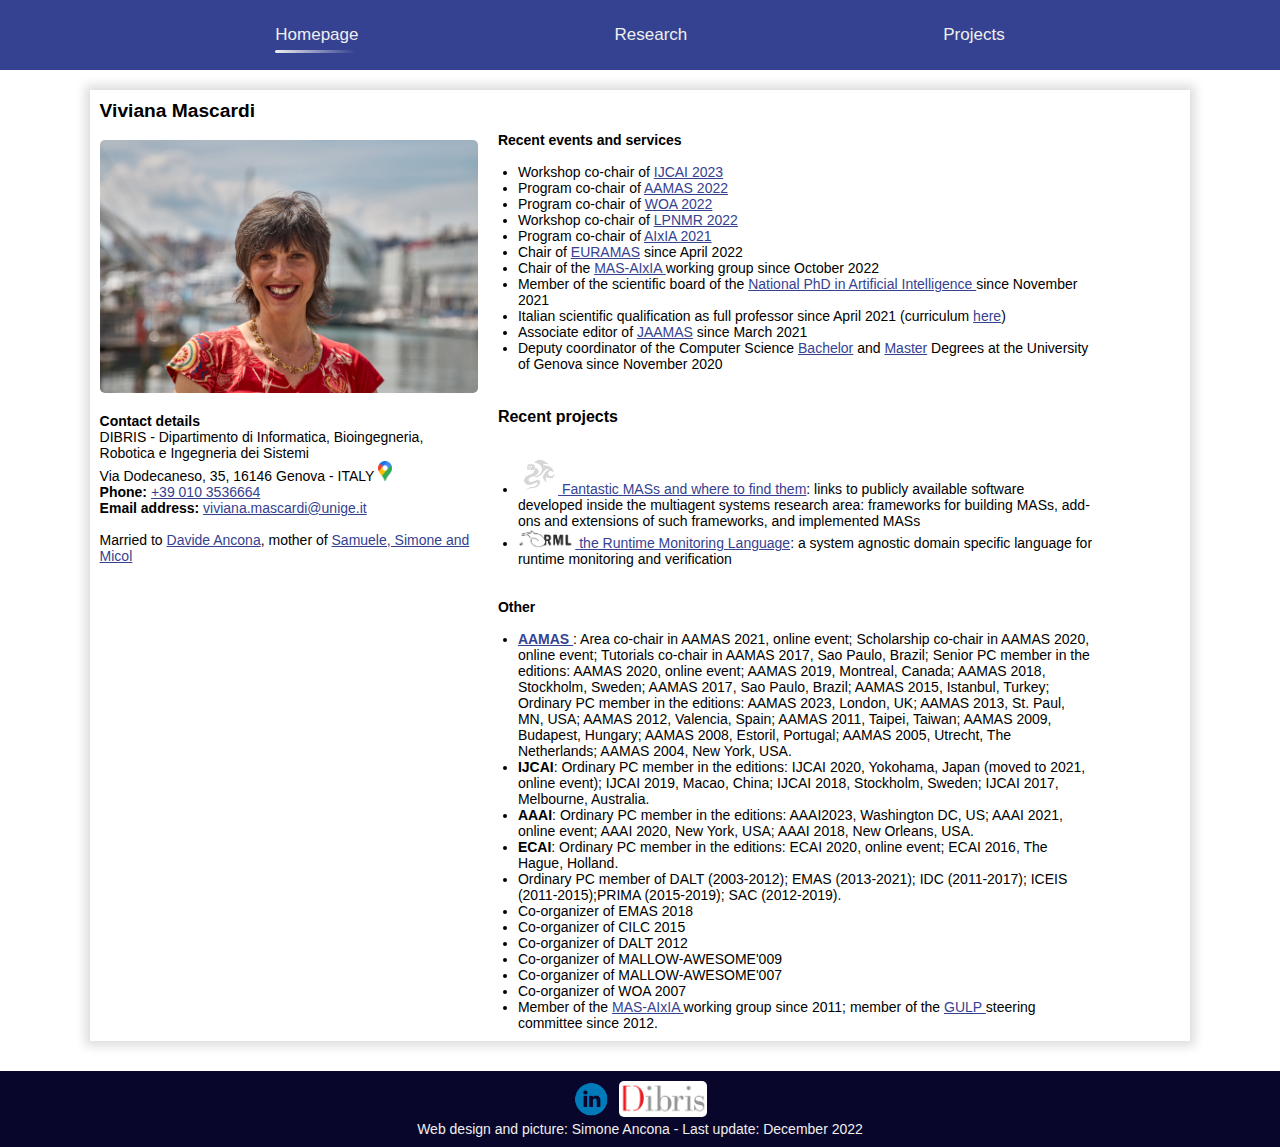
==== index.html @ 8de4ea72 "Update index.html" ====
<!DOCTYPE html>
<html lang="en">
<head>
    <meta charset="UTF-8">
    <meta http-equiv="X-UA-Compatible" content="IE=edge">
    <meta name="viewport" content="width=device-width, initial-scale=1.0">
    <title>Viviana Mascardi - Home</title>
    <link rel="stylesheet" href="stile/stile.css">
</head>
<body>
    <nav>
        <a href="index.html" class="active">Homepage</a>
        <!-- <a href="bio.html">Biography</a> -->
        <a href="pag/research.html">Research</a>
        <a href="pag/projects.html">Projects</a>
    </nav>
    <main>
       
        <div id="contatto">
            <h1>Viviana Mascardi</h1>
	    <br> 
		<img src="./Icons/FOTO-SIMONE-PORTO-ANTICO-AAMAS.jpg" width="100%">
            
            <p><br>
                <strong>Contact details</strong>
                <br>
                DIBRIS - Dipartimento di Informatica, Bioingegneria, Robotica e Ingegneria dei Sistemi
                <br>
                Via Dodecaneso, 35, 16146 Genova - ITALY <a href="https://goo.gl/maps/L7vrRXA2cBVXSEe76">
                    <img src="img/gmaps (Small).png" height="20px">
                </a>
                <br>
                <strong>Phone: </strong><a href="tel:+390103536664">+39 010 3536664</a>
                <br>
                <strong>Email address: </strong><a href="mailto:viviana.mascardi@unige.it">viviana.mascardi@unige.it</a>
          <br><br>
            Married to <a href="https://person.dibris.unige.it/ancona-davide/">Davide Ancona</a>, mother of <a href="./pag/kids.html">Samuele, Simone and Micol</a></p>
        </div>
            
        <div id="contenuto">
		<p>
			<br><br>
		    	<strong>Recent events and services</strong>
            		<br><br>
            		<ul>
                              <li> Workshop co-chair of <a href="https://ijcai-23.org/">IJCAI 2023</a>
                		<li> Program co-chair of <a href="https://aamas2022-conference.auckland.ac.nz/">AAMAS 2022</a>
				<li> Program co-chair of <a href="https://sites.google.com/view/woa2022/home-page">WOA 2022</a>
				<li> Workshop co-chair of <a href="https://sites.google.com/view/lpnmr2022">LPNMR 2022</a>
				<li> Program co-chair of <a href="https://aixia2021.disco.unimib.it/">AIxIA 2021</a>
				<li> Chair of <a href="https://euramas.org/">EURAMAS</a> since April 2022 
                              <li> Chair of  the 
			    <a href="https://aixia.it/en/gruppi/sistemi-ad-agenti-e-multiagente-mas-aixia/"> MAS-AIxIA </a> working group since October 2022
				<li> Member of the scientific board of the <a href="https://phd.uniroma1.it/web/NATIONAL-PHD-IN-ARTIFICIAL-INTELLIGENCE_nD3764_EN.aspx">National PhD in Artificial Intelligence </a> since November 2021  	
				<li> Italian scientific qualification as full professor since April 2021 (curriculum <a href="./Documents/curriculumVitaeVivianaMascardiABILITAZIONE2020-DEF.pdf">here</a>)
				<li> Associate editor of <a href="https://www.springer.com/journal/10458">JAAMAS</a> since March 2021
			        <li> Deputy coordinator of the Computer Science <a href="https://corsi.unige.it/8759">Bachelor</a> and <a href="https://courses.unige.it/10852">Master</a> Degrees at the University of Genova since November 2020 
		</ul>  </p>


<br><br>
		    	<strong>Recent projects</strong>
            		<p><br><br>
            		<ul>
                              <li> <a href="https://mas-unige.github.io/fantastic_mass/"> <img src="/Icons/logo3.png" width="7%"> 
			Fantastic MASs and where to find them</a>: links to publicly available software developed inside the multiagent systems research area: 
			frameworks for building MASs, add-ons and extensions of such frameworks, and implemented MASs<br>
                <li>  <a href="https://rmlatdibris.github.io/"><img src="/Icons/logoBWsmall.png" width="10%">
the Runtime Monitoring Language</a>: a system agnostic domain specific language for runtime monitoring and verification  
<br>
		    </ul>  
		</p>
	    <p>
		<br><br>
	<strong>Other</strong>
            <br><br>
            <ul>
		    <li> <strong> <a href="https://www.ifaamas.org/previousaamas.html"> AAMAS </a></strong>:
			Area co-chair in AAMAS 2021, online event; Scholarship co-chair in AAMAS 2020, online event; Tutorials co-chair in AAMAS 2017, Sao Paulo, Brazil;
			Senior PC member in the editions: AAMAS 2020, online event; AAMAS 2019, Montreal, Canada; AAMAS 2018, Stockholm, Sweden; AAMAS 2017, Sao Paulo, Brazil; AAMAS 2015, Istanbul, Turkey; 
			Ordinary PC member in the editions: AAMAS 2023, London, UK; AAMAS 2013, St. Paul, MN, USA; AAMAS 2012, Valencia, Spain; AAMAS 2011, Taipei, Taiwan; AAMAS 2009, Budapest, Hungary; AAMAS 2008, Estoril, Portugal; AAMAS 2005, Utrecht, The Netherlands; AAMAS 2004, New York, USA.
		    <li> <strong>IJCAI</strong>: Ordinary PC member in the editions: IJCAI 2020, Yokohama, Japan (moved to 2021, online event); IJCAI 2019, Macao, China; IJCAI 2018, Stockholm, Sweden; IJCAI 2017, Melbourne, Australia.
		    <li> <strong>AAAI</strong>: Ordinary PC member in the editions: AAAI2023, Washington DC, US; AAAI 2021, online event; AAAI 2020, New York, USA; AAAI 2018, New Orleans, USA.	    
                    <li> <strong>ECAI</strong>: Ordinary PC member in the editions: ECAI 2020, online event; ECAI 2016, The Hague, Holland.
                    <li> Ordinary PC member of DALT (2003-2012); EMAS (2013-2021); IDC (2011-2017); ICEIS (2011-2015);PRIMA (2015-2019);  SAC (2012-2019).
	            <li> Co-organizer of EMAS 2018
		    <li> Co-organizer of CILC 2015
                    <li> Co-organizer of DALT 2012
		    <li> Co-organizer of MALLOW-AWESOME'009
                    <li> Co-organizer  of MALLOW-AWESOME'007
                    <li> Co-organizer of WOA 2007
		    <li> Member of the 
			    <a href="https://aixia.it/en/gruppi/sistemi-ad-agenti-e-multiagente-mas-aixia/"> MAS-AIxIA </a> working group since 2011; 
			    member of the <a href="https://www.programmazionelogica.it/"> GULP </a> steering committee since 2012. 
		</ul>
		</p>
        </div>
            
		
	<div id="altro">
	<!--	<p>
		<br><br>
	<strong>Other events and services</strong>
            <br><br>
            <ul>
		    <li> <strong> <a href="https://www.ifaamas.org/previousaamas.html"> AAMAS </a></strong>:
			Area co-chair in AAMAS 2021, online event; Scholarship co-chair in AAMAS 2020, online event; Tutorials co-chair in AAMAS 2017;
			Senior PC member in the editions: AAMAS 2020, online event; AAMAS 2019, Montreal, Canada; AAMAS 2018, Stockholm, Sweden; AAMAS 2017, Sao Paulo, Brazil; AAMAS 2015, Istanbul, Turkey; 
			Ordinary PC member in the editions: AAMAS 2013, St. Paul, MN, USA; AAMAS 2012, Valencia, Spain; AAMAS 2011, Taipei, Taiwan; AAMAS 2009, Budapest, Hungary; AAMAS 2008, Estoril, Portugal; AAMAS 2005, Utrecht, The Netherlands; AAMAS 2004, New York, USA.
		    <li> <strong>IJCAI</strong>: Ordinary PC member in the editions: IJCAI 2020, Yokohama, Japan (moved to 2021, online event); IJCAI 2019, Macao, China; IJCAI 2018, Stockholm, Sweden; IJCAI 2017, Melbourne, Australia.
		    <li> <strong>AAAI</strong>: Ordinary PC member in the editions: AAAI 2021, online event; AAAI 2020, New York, USA; AAAI 2018, New Orleans, USA.	    
                    <li> <strong>ECAI</strong>: Ordinary PC member in the editions: ECAI 2020, online event; ECAI 2016, The Hague, Holland.
                    <li> Ordinary PC member of DALT (2003-2012); EMAS (2013-2021); IDC (2011-2017); ICEIS (2011-2015);PRIMA (2015-2019);  SAC (2012-2019).
	            <li> Co-organizer of EMAS 2018
		    <li> Co-organizer of CILC 2015
                    <li> Co-organizer of DALT 2012
		    <li> Co-organizer of MALLOW-AWESOME'009
                    <li> Co-organizer  of MALLOW-AWESOME'007
                    <li> Co-organizer of WOA 2007
		    <li> Member of the 
			    <a href="https://aixia.it/en/gruppi/sistemi-ad-agenti-e-multiagente-mas-aixia/"> MAS-AIxIA </a> working group since 2011; 
			    member of the <a href="https://www.programmazionelogica.it/"> GULP </a> steering committee since 2012. 
		</ul>
		</p>
-->
	</div>	
    </main>
    <footer>
        <div id="social">
            <a href="https://it.linkedin.com/in/viviana-mascardi-267a532">
                <img id="linkedin" src="img/linkedin-logo.png" height="36px">
            </a>
            <a href="https://www.dibris.unige.it/">
                <img id="dibris" src="img/logo_dibris.gif" height="36px">
            </a>
        </div>
        <p>Web design and picture: Simone Ancona - Last update: December 2022</p>
    </footer>
</body>
</html>
---- stile/stile.css ----
:root {
    --main-color: #354291;
    --dark: #09062c;
    --light: #efefef;
}

* {
    margin: 0;
    padding: 0;
    box-sizing: border-box;
    font-family: 'Segoe UI', Arial, Helvetica, Verdana, sans-serif;
}


nav {
    position: fixed;
    width: 100%;
    background-color: var(--main-color);
    height: 70px;
    display: flex;
    justify-content: center;
    align-items: center;
    column-gap: 20%;
    z-index: 10;
    
    flex-wrap: wrap;
}

nav > a {
    color: var(--light);
    font-size: 17px;
    text-decoration: none;
    transition: all 0.5s ease;
}

nav > a:hover {
    color: var(--light);
    transform: scaleX(1.05);
}

nav > a.active::before {
    content: "";
    background: linear-gradient(to right, var(--light), var(--main-color));
    position: absolute;
    height: 3px;
    width: 80px;
    transform: translateY(25px);
    border-radius: 2px;
}

main {
    flex-wrap: wrap;
    display: flex;
    position: relative;
    margin-left: 7%;
    margin-right: 7%;
    top: 90px;
    
    box-shadow: 0 0 10px 5px #dddddd;
    padding: 10px;
    column-gap: 20px;
    row-gap: 20px;
}

main > div > a {
    text-decoration: none;
    color: var(--main-color);
}

@media (max-width: 700px) {
    main {
        flex-direction: column;
    }
    #contatto {
        width: 100%;
    }
    #contenuto {
        width: 100%;
    }
}

footer {
    background-color: var(--dark);
    color: var(--light);  
    margin-top: 120px;
    width: 100%;
    display: flex;
    flex-direction: column;
    align-items: center;
    padding: 10px;
}

h1 {
    font-size: 1.2rem;
}

p {
    font-size: 14px;
}

ul {
    font-size: 14px;
}

li {
    font-size: 14px;
}

#contatto {
    width: 35%;
}

#contenuto {
    width: 55%;
}

#social {
    display: flex;
    column-gap: 10px;
}

a { 
    color: var(--main-color);
}

img {
    border-radius: 5px;
}

#kids {
    background-color: var(--main-color);
    width: 100%;
}

ul {
    margin-left: 20px;
}
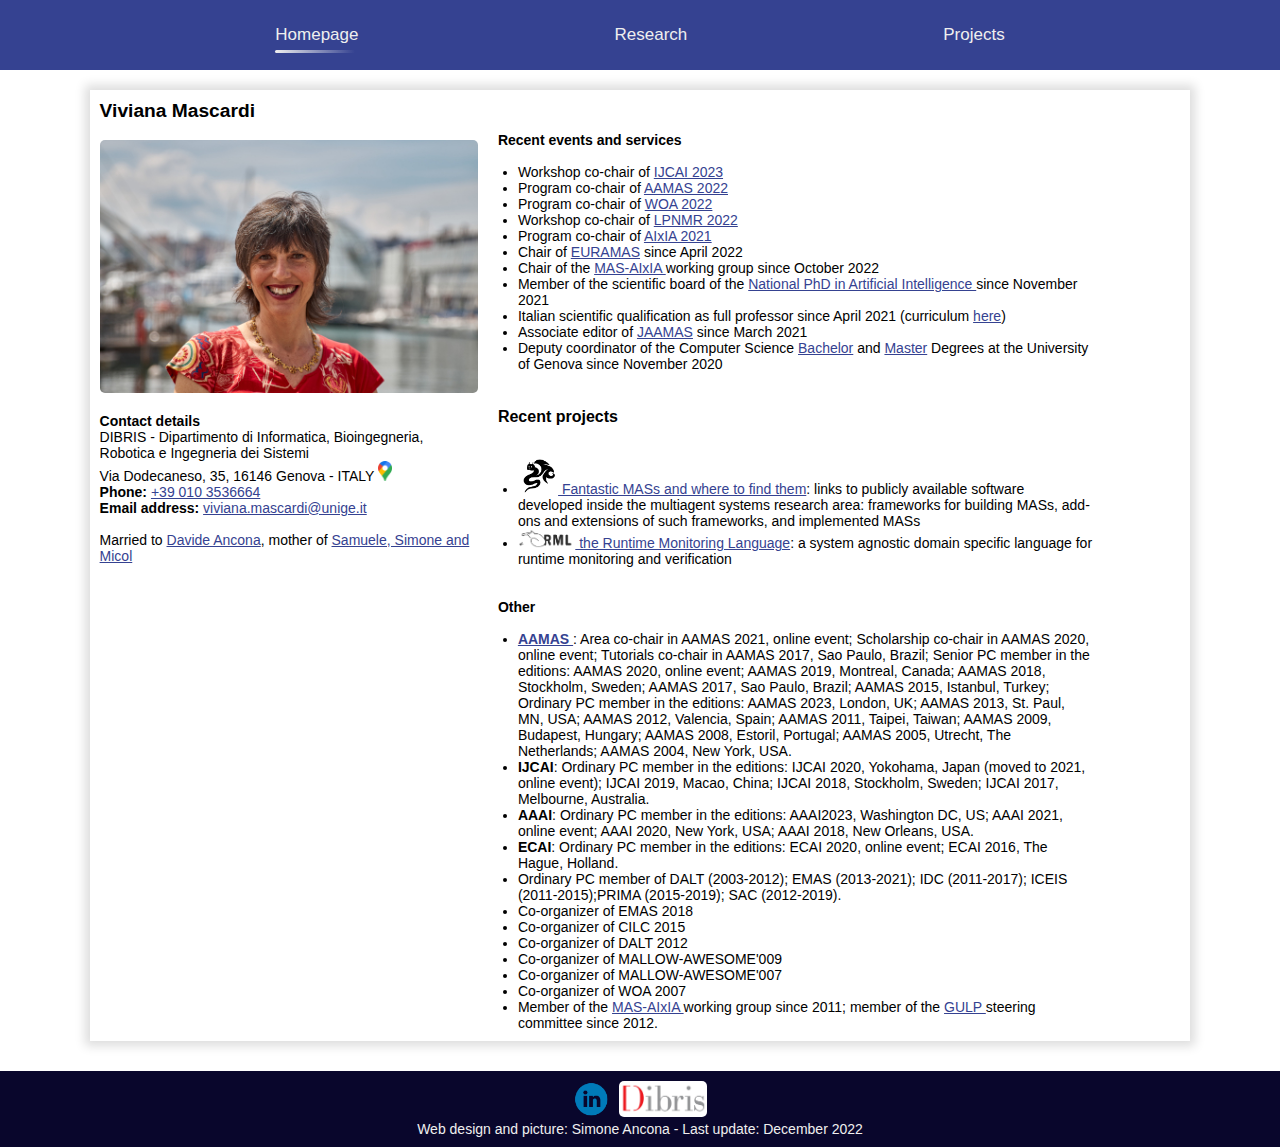
==== commit 2e8878c9: "Update index.html" ====
--- a/index.html
+++ b/index.html
@@ -110,7 +110,7 @@
 		    <li> <strong>IJCAI</strong>: Ordinary PC member in the editions: IJCAI 2020, Yokohama, Japan (moved to 2021, online event); IJCAI 2019, Macao, China; IJCAI 2018, Stockholm, Sweden; IJCAI 2017, Melbourne, Australia.
 		    <li> <strong>AAAI</strong>: Ordinary PC member in the editions: AAAI 2021, online event; AAAI 2020, New York, USA; AAAI 2018, New Orleans, USA.	    
                     <li> <strong>ECAI</strong>: Ordinary PC member in the editions: ECAI 2020, online event; ECAI 2016, The Hague, Holland.
-                    <li> Ordinary PC member of DALT (2003-2012); EMAS (2013-2021); IDC (2011-2017); ICEIS (2011-2015);PRIMA (2015-2019);  SAC (2012-2019).
+                    <li> Ordinary PC member of DALT (2003-2012); EMAS (2013-2023); ICEIS (2011-2015); ICLP (2020-2023); IDC (2011-2017); PAAMS (2019-2023); PRIMA (2015-2019; 2022);  SAC (2012-2019).
 	            <li> Co-organizer of EMAS 2018
 		    <li> Co-organizer of CILC 2015
                     <li> Co-organizer of DALT 2012
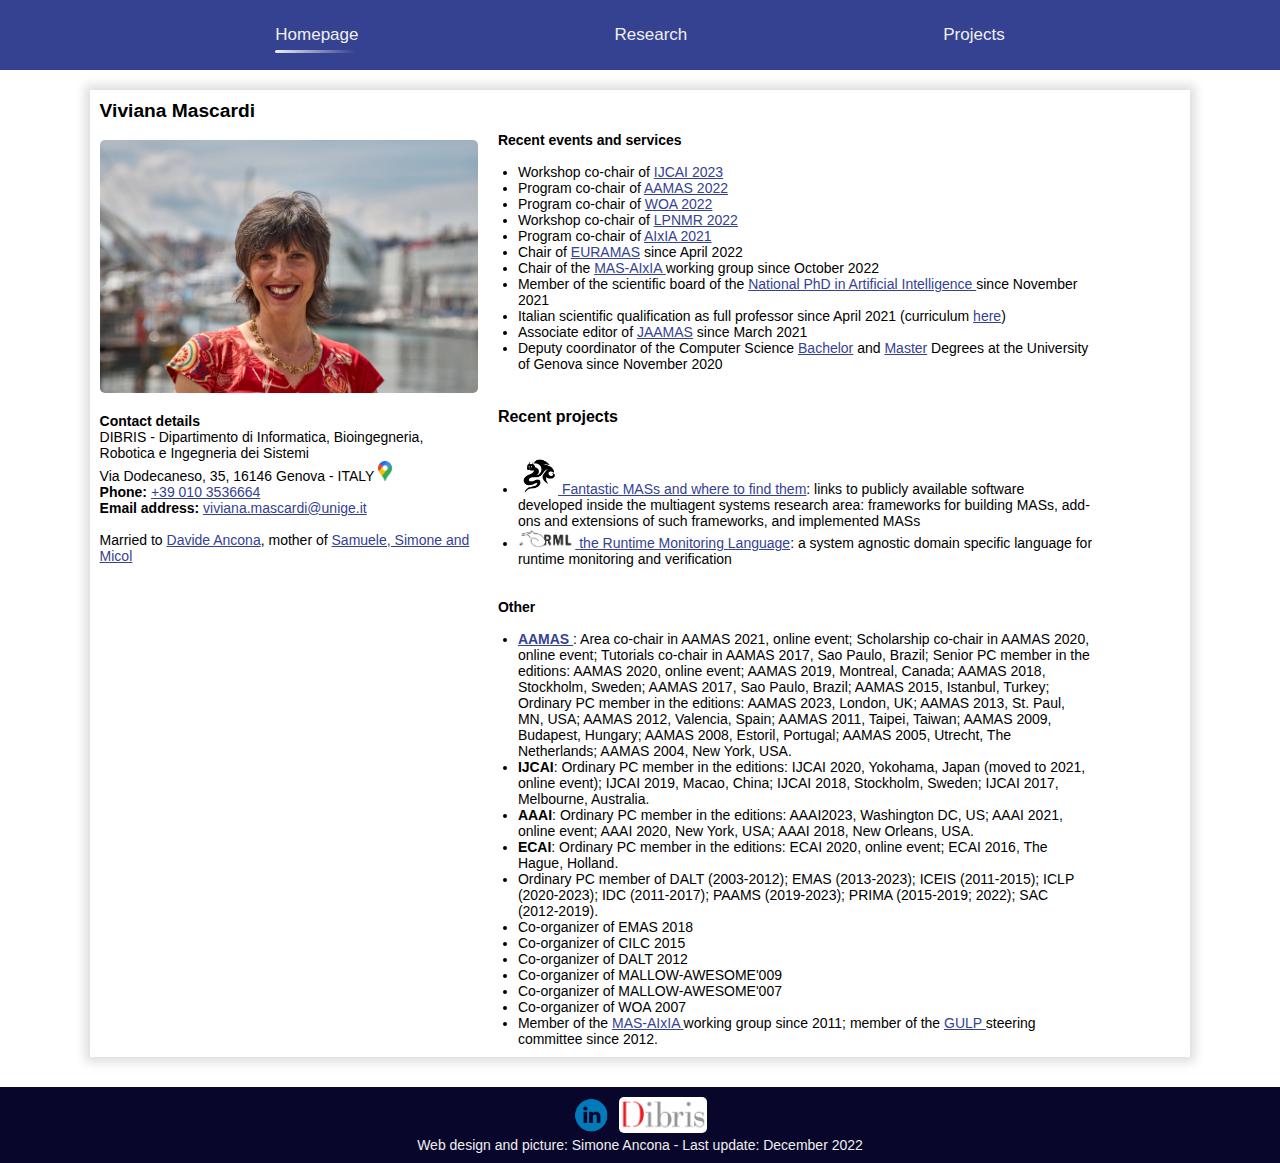
==== commit b2d6ecfe: "Update index.html" ====
--- a/index.html
+++ b/index.html
@@ -82,8 +82,8 @@
 		    <li> <strong>IJCAI</strong>: Ordinary PC member in the editions: IJCAI 2020, Yokohama, Japan (moved to 2021, online event); IJCAI 2019, Macao, China; IJCAI 2018, Stockholm, Sweden; IJCAI 2017, Melbourne, Australia.
 		    <li> <strong>AAAI</strong>: Ordinary PC member in the editions: AAAI2023, Washington DC, US; AAAI 2021, online event; AAAI 2020, New York, USA; AAAI 2018, New Orleans, USA.	    
                     <li> <strong>ECAI</strong>: Ordinary PC member in the editions: ECAI 2020, online event; ECAI 2016, The Hague, Holland.
-                    <li> Ordinary PC member of DALT (2003-2012); EMAS (2013-2021); IDC (2011-2017); ICEIS (2011-2015);PRIMA (2015-2019);  SAC (2012-2019).
-	            <li> Co-organizer of EMAS 2018
+                    <li> Ordinary PC member of DALT (2003-2012); EMAS (2013-2023); ICEIS (2011-2015); ICLP (2020-2023); IDC (2011-2017); PAAMS (2019-2023); PRIMA (2015-2019; 2022);  SAC (2012-2019).
+	             <li> Co-organizer of EMAS 2018
 		    <li> Co-organizer of CILC 2015
                     <li> Co-organizer of DALT 2012
 		    <li> Co-organizer of MALLOW-AWESOME'009
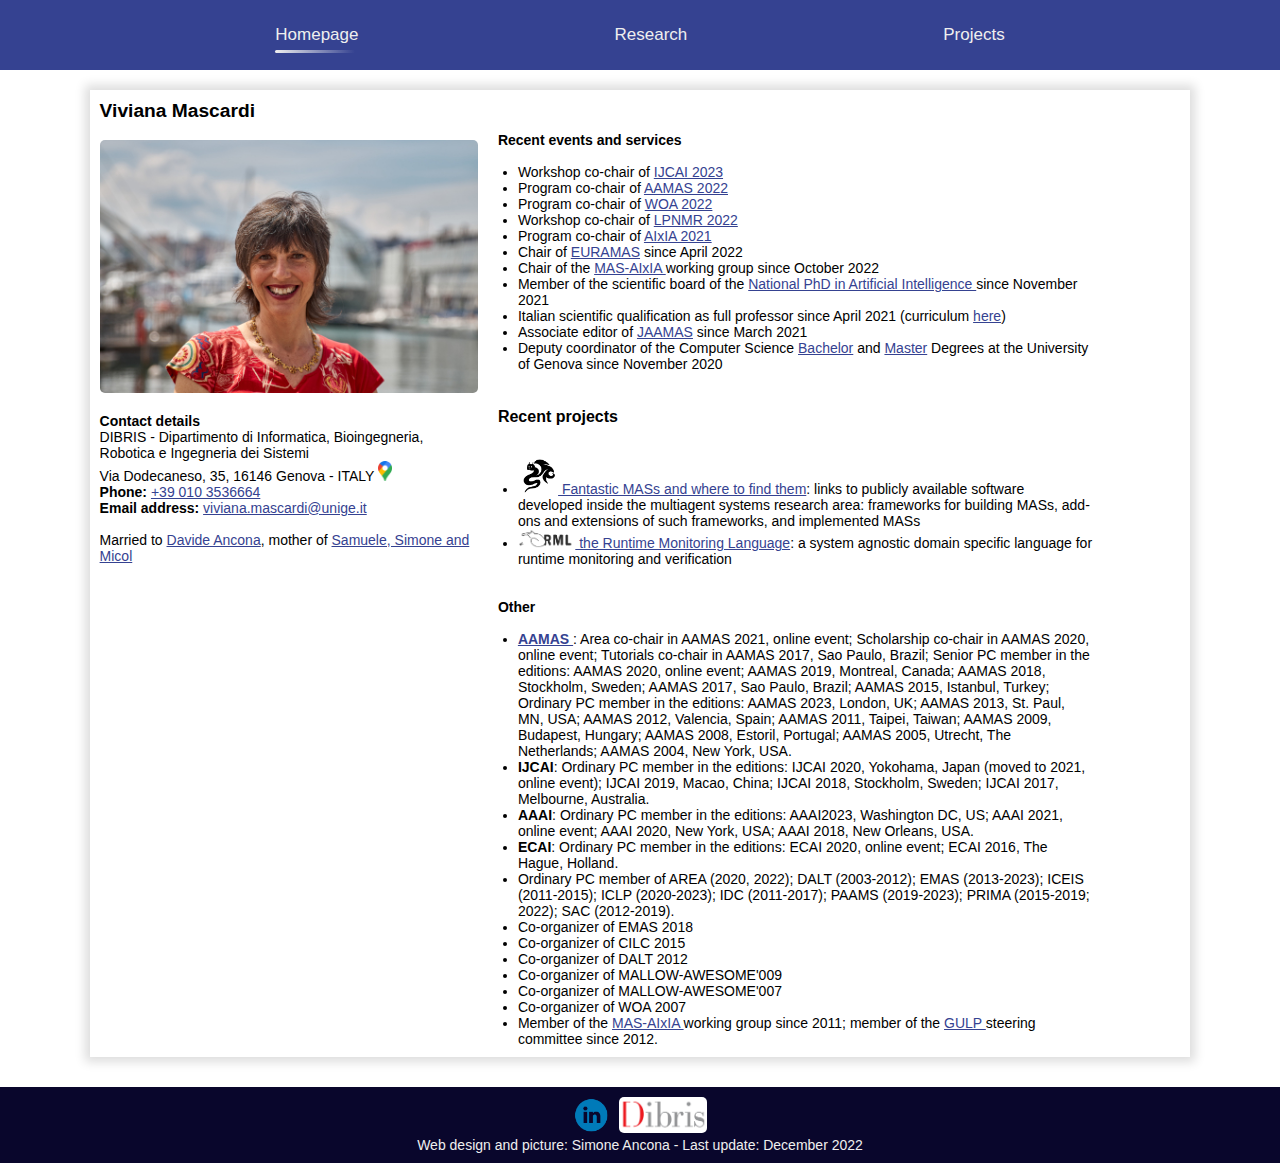
==== commit 649e9beb: "Update index.html" ====
--- a/index.html
+++ b/index.html
@@ -82,7 +82,7 @@
 		    <li> <strong>IJCAI</strong>: Ordinary PC member in the editions: IJCAI 2020, Yokohama, Japan (moved to 2021, online event); IJCAI 2019, Macao, China; IJCAI 2018, Stockholm, Sweden; IJCAI 2017, Melbourne, Australia.
 		    <li> <strong>AAAI</strong>: Ordinary PC member in the editions: AAAI2023, Washington DC, US; AAAI 2021, online event; AAAI 2020, New York, USA; AAAI 2018, New Orleans, USA.	    
                     <li> <strong>ECAI</strong>: Ordinary PC member in the editions: ECAI 2020, online event; ECAI 2016, The Hague, Holland.
-                    <li> Ordinary PC member of DALT (2003-2012); EMAS (2013-2023); ICEIS (2011-2015); ICLP (2020-2023); IDC (2011-2017); PAAMS (2019-2023); PRIMA (2015-2019; 2022);  SAC (2012-2019).
+                    <li> Ordinary PC member of AREA (2020, 2022); DALT (2003-2012); EMAS (2013-2023); ICEIS (2011-2015); ICLP (2020-2023); IDC (2011-2017); PAAMS (2019-2023); PRIMA (2015-2019; 2022);  SAC (2012-2019).
 	             <li> Co-organizer of EMAS 2018
 		    <li> Co-organizer of CILC 2015
                     <li> Co-organizer of DALT 2012
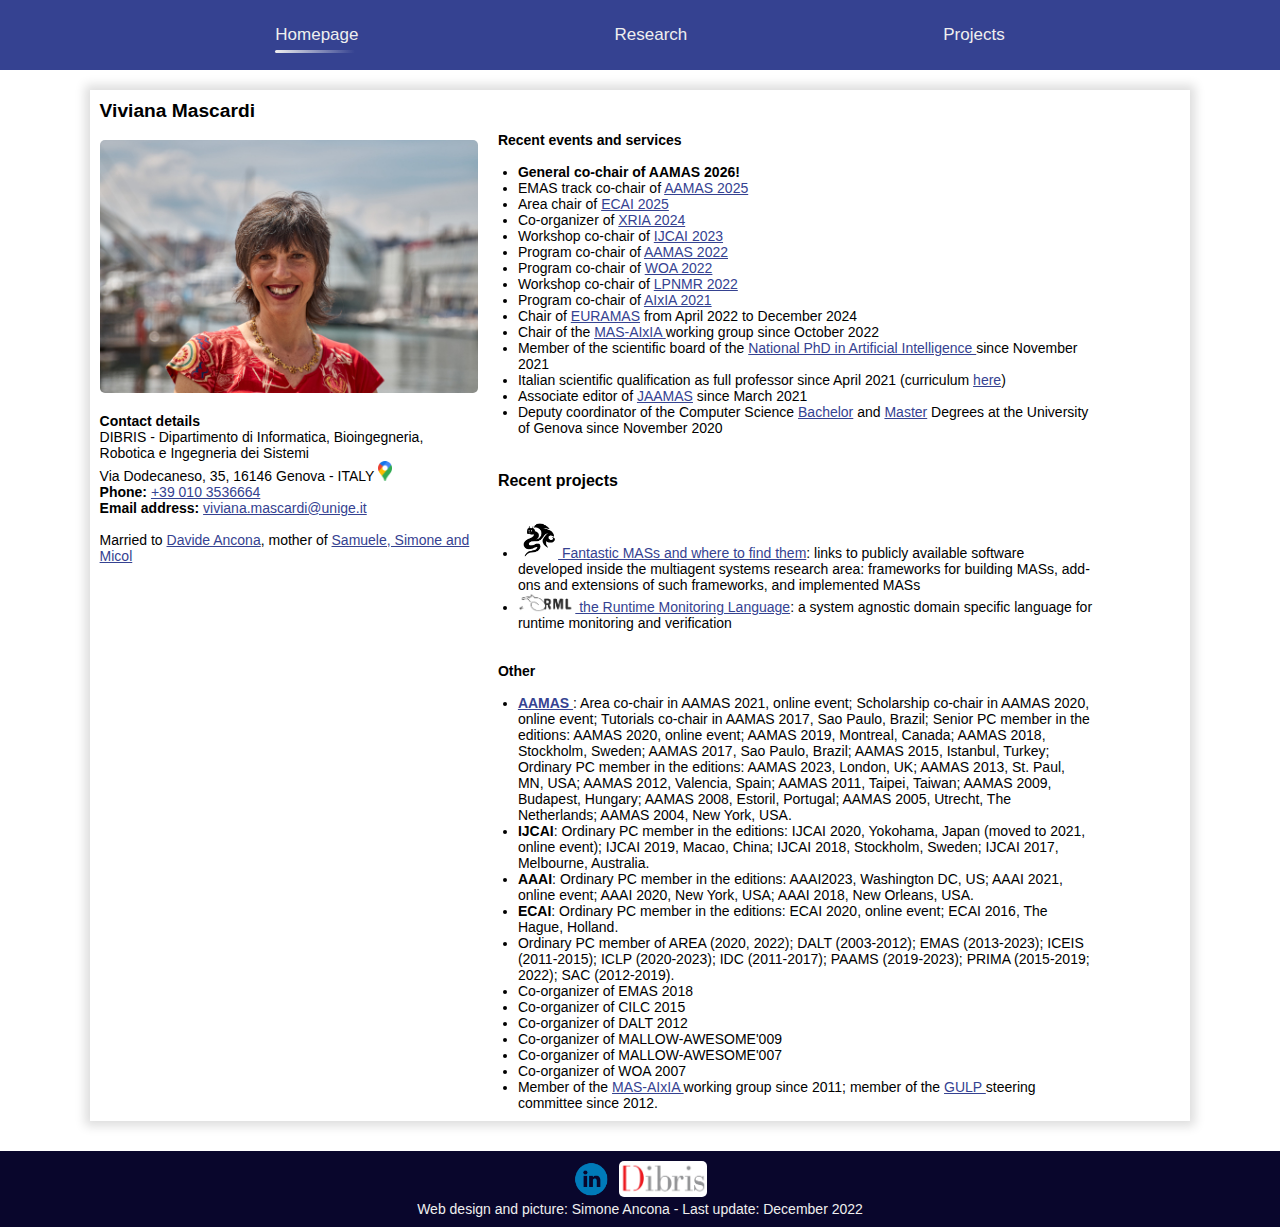
==== commit 4ee11efb: "Update index.html" ====
--- a/index.html
+++ b/index.html
@@ -42,13 +42,16 @@
 			<br><br>
 		    	<strong>Recent events and services</strong>
             		<br><br>
-            		<ul>
+            		<ul> <li> <strong>General co-chair of AAMAS 2026!</strong></a>
+ <li> EMAS track co-chair of <a href=https://aamas2025.org/">AAMAS 2025</a>
+	  <li> Area chair of <a href=https://ecai2025.org/">ECAI 2025</a>
+		    <li> Co-organizer of <a href=https://sites.google.com/view/xria2024/">XRIA 2024</a>
                               <li> Workshop co-chair of <a href="https://ijcai-23.org/">IJCAI 2023</a>
                 		<li> Program co-chair of <a href="https://aamas2022-conference.auckland.ac.nz/">AAMAS 2022</a>
 				<li> Program co-chair of <a href="https://sites.google.com/view/woa2022/home-page">WOA 2022</a>
 				<li> Workshop co-chair of <a href="https://sites.google.com/view/lpnmr2022">LPNMR 2022</a>
 				<li> Program co-chair of <a href="https://aixia2021.disco.unimib.it/">AIxIA 2021</a>
-				<li> Chair of <a href="https://euramas.org/">EURAMAS</a> since April 2022 
+				<li> Chair of <a href="https://euramas.org/">EURAMAS</a> from April 2022 to December 2024 
                               <li> Chair of  the 
 			    <a href="https://aixia.it/en/gruppi/sistemi-ad-agenti-e-multiagente-mas-aixia/"> MAS-AIxIA </a> working group since October 2022
 				<li> Member of the scientific board of the <a href="https://phd.uniroma1.it/web/NATIONAL-PHD-IN-ARTIFICIAL-INTELLIGENCE_nD3764_EN.aspx">National PhD in Artificial Intelligence </a> since November 2021  	
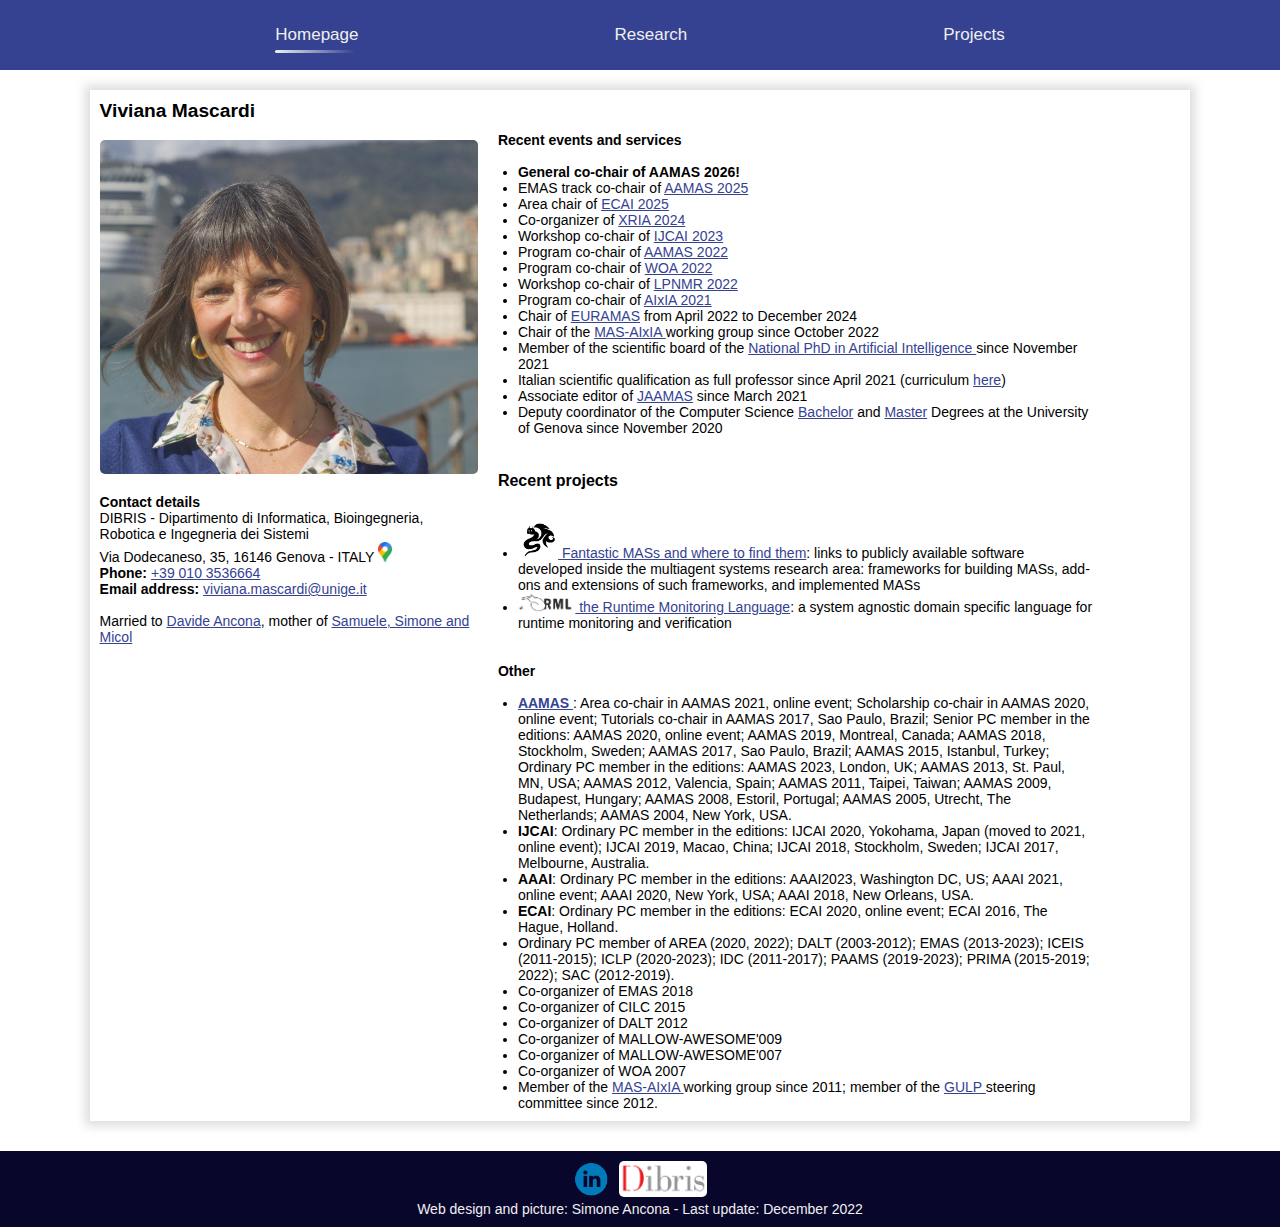
==== commit 0b859dbc: "Update index.html" ====
--- a/index.html
+++ b/index.html
@@ -19,7 +19,7 @@
         <div id="contatto">
             <h1>Viviana Mascardi</h1>
 	    <br> 
-		<img src="./Icons/FOTO-SIMONE-PORTO-ANTICO-AAMAS.jpg" width="100%">
+		<img src="./Icons/FOTO-2025-7-small-crop.jpg" width="100%">
             
             <p><br>
                 <strong>Contact details</strong>
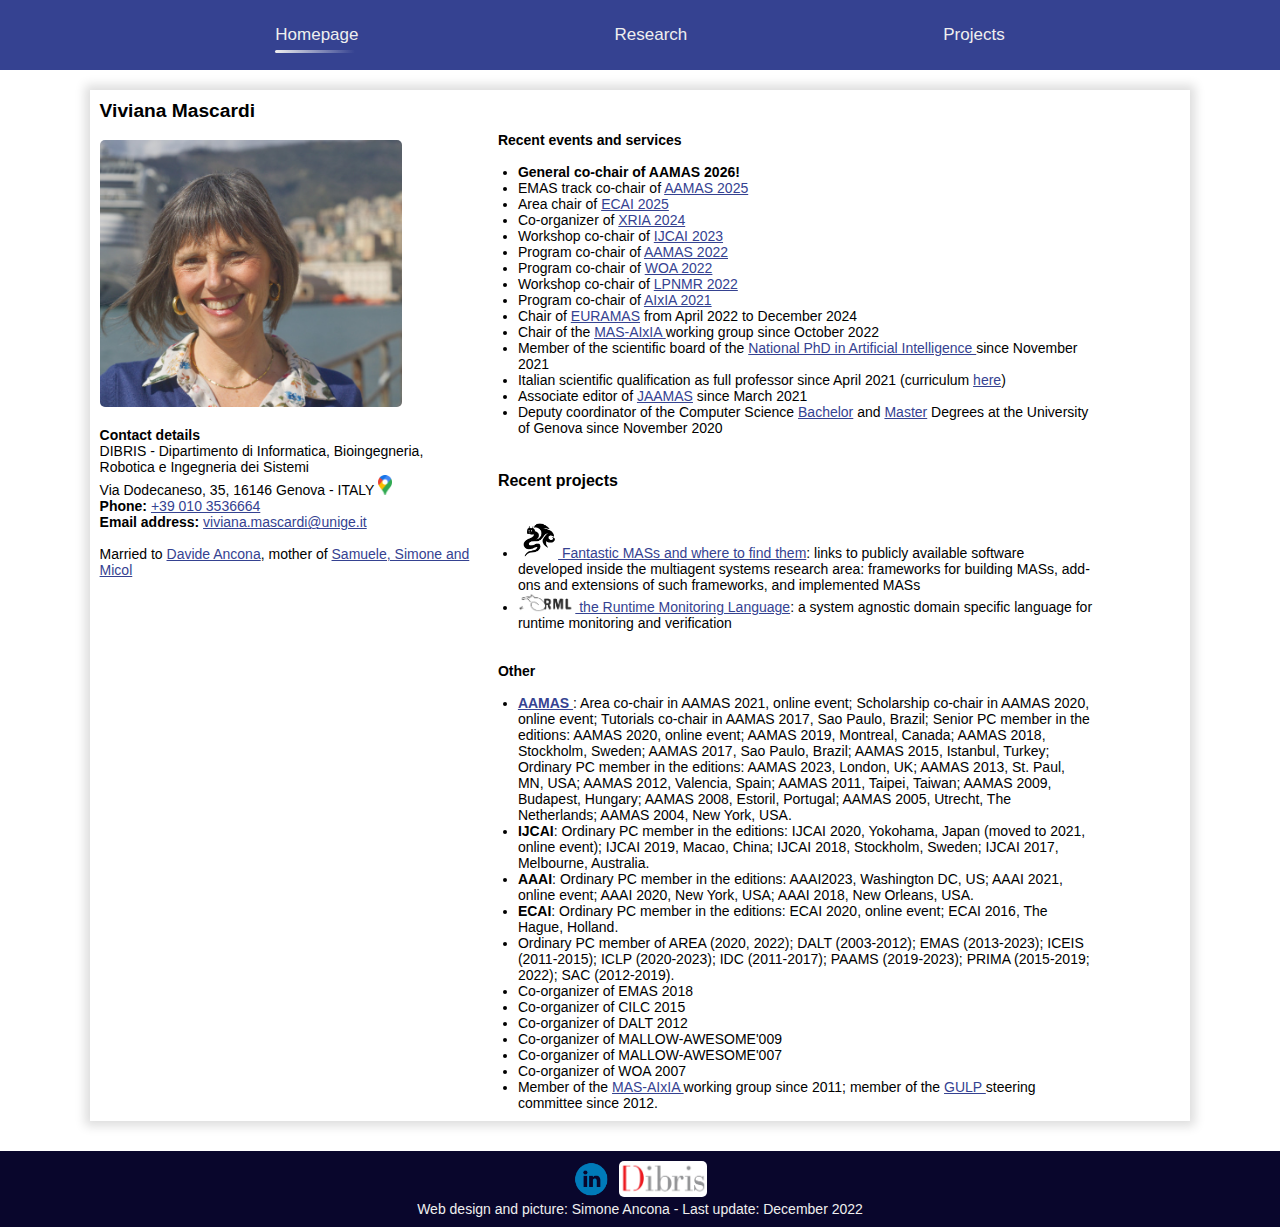
==== commit 5b0c04f4: "Update index.html" ====
--- a/index.html
+++ b/index.html
@@ -19,7 +19,7 @@
         <div id="contatto">
             <h1>Viviana Mascardi</h1>
 	    <br> 
-		<img src="./Icons/FOTO-2025-7-small-crop.jpg" width="100%">
+		<img src="./Icons/FOTO-2025-7-small-crop.jpg" width="80%">
             
             <p><br>
                 <strong>Contact details</strong>
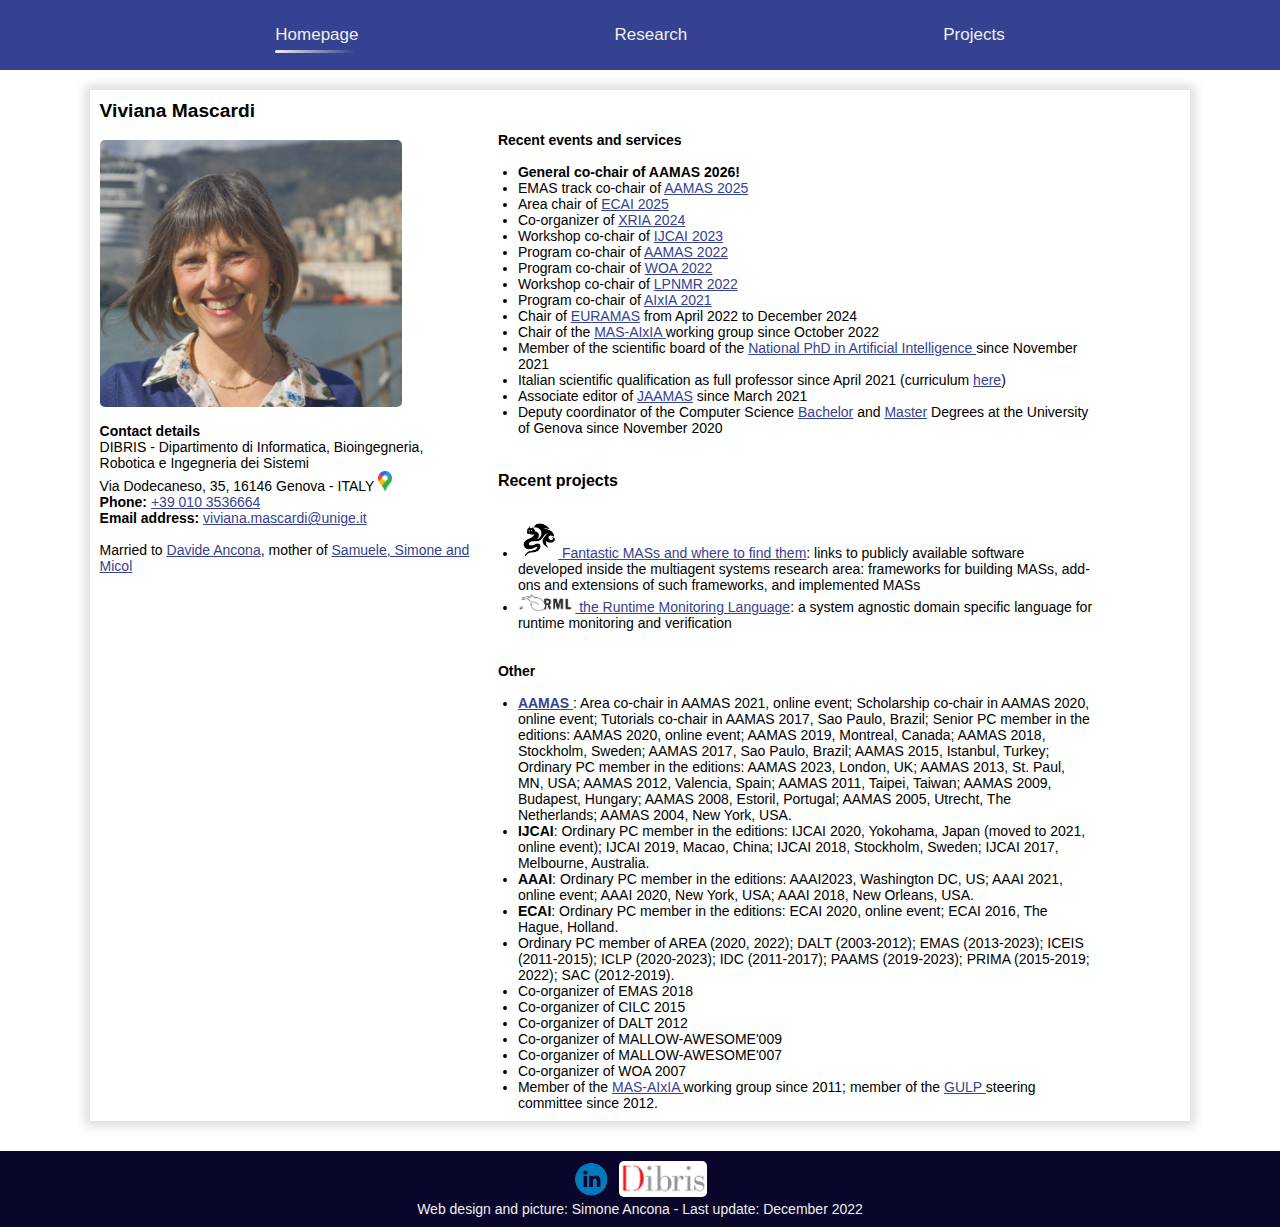
==== commit 624fbbfa: "Update index.html" ====
--- a/index.html
+++ b/index.html
@@ -19,7 +19,7 @@
         <div id="contatto">
             <h1>Viviana Mascardi</h1>
 	    <br> 
-		<img src="./Icons/FOTO-2025-7-small-crop.jpg" width="80%">
+		<img src="./Icons/FOTO-2025-7-small-crop.jpg" width="80%" align="center">
             
             <p><br>
                 <strong>Contact details</strong>
